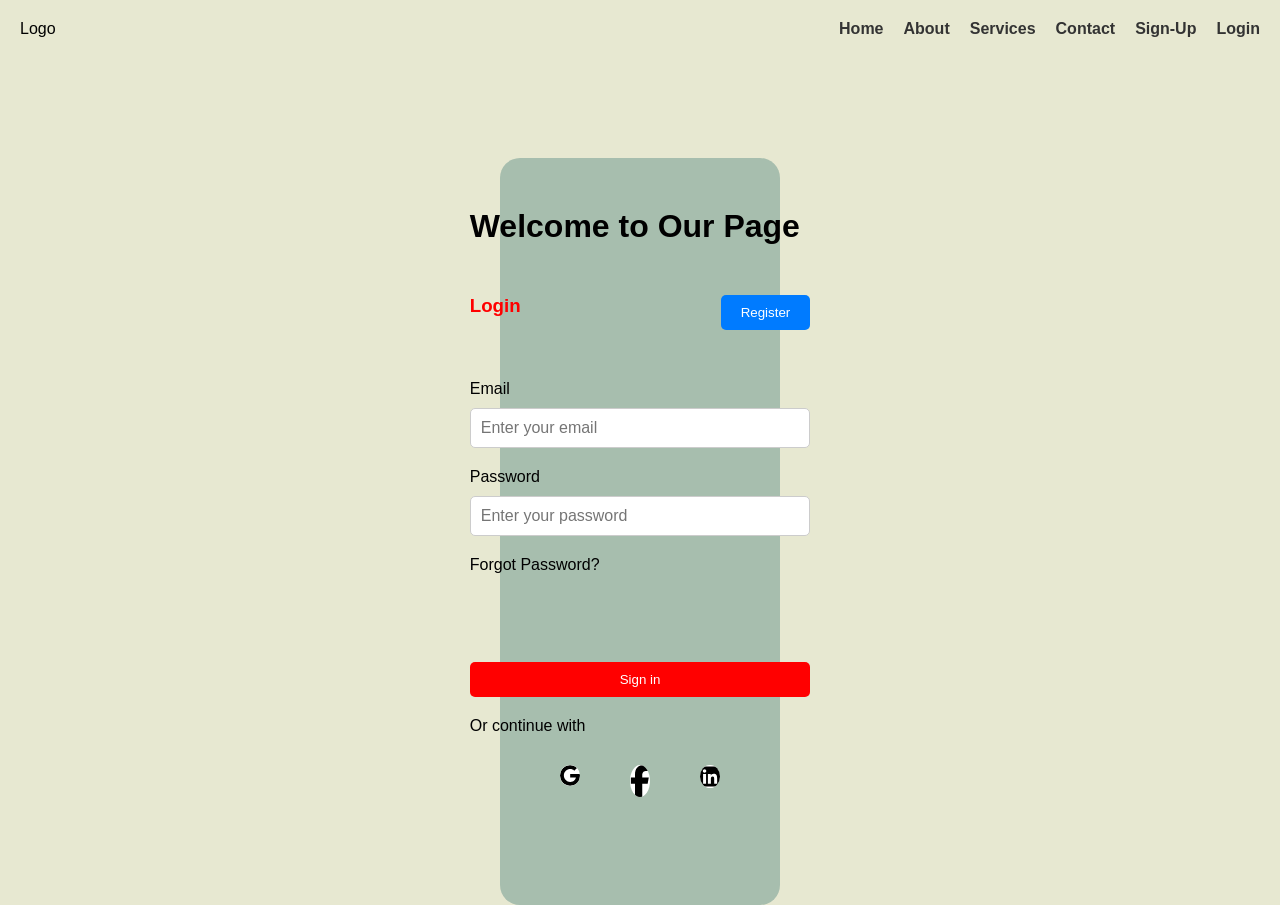
==== index.html @ ed527c01 "updated" ====
<!DOCTYPE html>
<html lang="en">
<head>
    <meta charset="UTF-8">
    <meta name="viewport" content="width=device-width, initial-scale=1.0">
    <title>Document</title>
    <link rel="stylesheet" href="/style.css">
</head>
<body>
    <div class="container">
        <nav>
            Logo
            <ul>
                <li><a href="/Home.html">Home</a></li>
                <li><a href="/About.html">About</a></li>
                <li><a href="/Services.html">Services</a></li>
                <li><a href="/Contact.html">Contact</a></li>
                <li><a href="/Sign-Up.html">Sign-Up</a></li>
                <li><a href="/Login.html">Login</a></li>
        </nav>
        <div class="cont">
            <div class="wel">
                <h1>Welcome to Our Page</h1>
                <div class="reg">
                    <h3 class="log">Login</h3>
                    <button><a href="/Login.html">Register</a></button>
                </div>
                <div class="form-container">
                    <form>
                        <label for="">Email</label>
                        <input type="email" id="email" placeholder="Enter your email" required>
                        <div class="error" id="emailError"></div>
        
                        <label for="">Password</label>
                        <input type="password" id="password" placeholder="Enter your password" required>
                        <div class="error" id="passwordError"></div>

                        <label class="lab"><a href="">Forgot Password?</a></label><br>
                        
                        <button type="submit" class="btn" id="submitBtn">Sign in</button>
                    </form>

                </div>
                <p>Or continue with</p>
                <div class="icons">
                    <div> <a href=""><img src="/Assets/google-brands.svg" alt=""></a></div>
                    <div><a href=""><img src="/Assets/facebook-f-brands.svg" alt=""></a> </div>
                    <div><a href=""><img src="/Assets/linkedin-brands.svg" alt=""></a></div>
                </div>
            </div>
        
        </div>
    </div>

    <script src="/file.js"></script>
</body>
</html>
---- style.css ----
*{
    margin: 0;
    padding: 0;
    box-sizing: border-box;
}
body{
    font-family: 'Poppins', sans-serif;
    background-color:  #e7e8d1;

}
nav{
    display: flex;
    align-items: center;
    justify-content: space-between;
    padding: 20px;
}
nav ul{
    list-style: none;
    display: flex;
    gap: 20px;
}
nav ul li a{
    text-decoration: none;
    color: #333;
    font-weight: bold;
    transition: color 0.3s;
}
nav ul li a:hover{
    color: #007BFF;
}
.cont{
    background-color: #a7beae;
    display: flex;
    justify-content: center;
    margin-top: 100px;
    border-radius: 20px;
    margin-left: 500px;
    margin-right: 500px;
    padding-top: 50px;
    padding-bottom: 40px;

}
.log{
    color: red;
}
.reg{
    display: flex;margin-top: 50px;
    gap: 200px;
}
.lab:hover{
    color: red;
}
button{
    background-color: #007BFF;
    color: white;
    border: none;
    padding: 10px 20px;
    border-radius: 5px;
    cursor: pointer;
    transition: background-color 0.3s;
   text-decoration: none;
}
button:hover{
    background-color: #0056b3;
    transition: scale 0.5s;
    transform: scale(1.05);
}
button a{
    color: white;
    text-decoration: none;
}
.form-container{
    display: flex;
    /* justify-content: center; */
    margin-top: 50px;
    gap: 100px;
}
form{
    display: flex;
    flex-direction: column;
    width: 100%;
    gap: 10px;
}
input{
    padding: 10px;
    border: 1px solid #ccc;
    border-radius: 5px;
    font-size: 16px;
}
label a{
    text-decoration: none;
    color: black;
}
.btn{
    background-color: red;
    color: white;
    border: none;
    padding: 10px 20px;
    border-radius: 5px;
    cursor: pointer;
    transition: background-color 0.3s;
   text-decoration: none;
   margin-top: 50px;
   margin-bottom: 20px;
}
.btn:hover{
    background-color: #007BFF;
    transition: scale 0.5s;
    transform: scale(1.05);
}
.icon{
    display: flex;
    gap: 20px;
   width: 30px;
}
.icons{
    display: flex;
    justify-content: center;
    margin-top: 30px;
    width: auto;
    /* border: 1px solid red; */
    gap: 50px;
    min-height: 100px;
    flex-shrink: 0;
}
.icons img{
    width: 20px;
    background-color: white;
    border-radius: 50%;
}
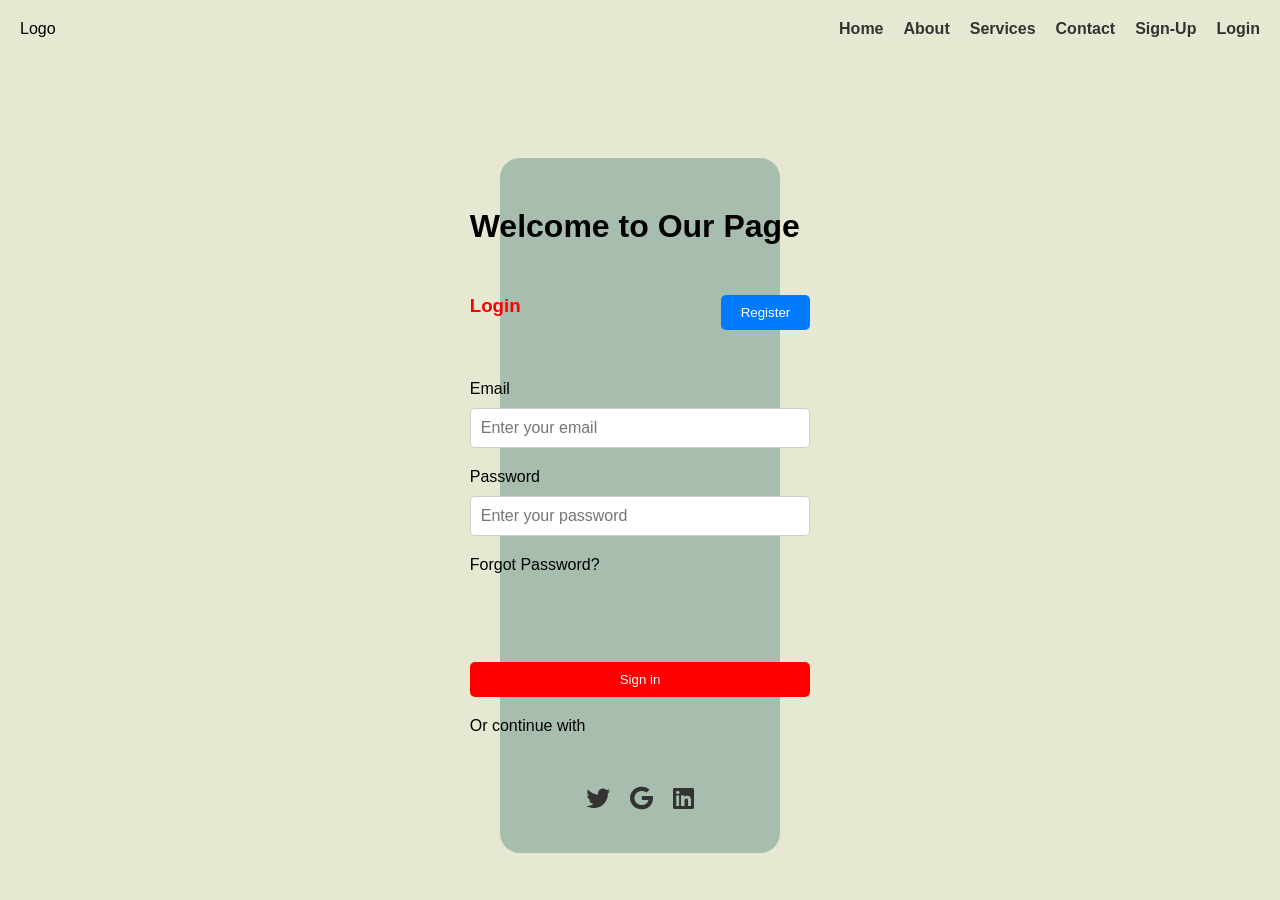
==== commit 1e4770eb: "updated" ====
--- a/index.html
+++ b/index.html
@@ -5,6 +5,7 @@
     <meta name="viewport" content="width=device-width, initial-scale=1.0">
     <title>Document</title>
     <link rel="stylesheet" href="/style.css">
+    <link rel="stylesheet" href="https://cdnjs.cloudflare.com/ajax/libs/font-awesome/6.7.2/css/all.min.css" integrity="sha512-Evv84Mr4kqVGRNSgIGL/F/aIDqQb7xQ2vcrdIwxfjThSH8CSR7PBEakCr51Ck+w+/U6swU2Im1vVX0SVk9ABhg==" crossorigin="anonymous" referrerpolicy="no-referrer" />
 </head>
 <body>
     <div class="container">
@@ -42,11 +43,11 @@
 
                 </div>
                 <p>Or continue with</p>
-                <div class="icons">
-                    <div> <a href=""><img src="/Assets/google-brands.svg" alt=""></a></div>
-                    <div><a href=""><img src="/Assets/facebook-f-brands.svg" alt=""></a> </div>
-                    <div><a href=""><img src="/Assets/linkedin-brands.svg" alt=""></a></div>
-                </div>
+                <div class="socials">
+                    <!-- <a href="#"><i class="fa-brands fa-facebook"></i></a> -->
+                    <a href="#"><i class="fa-brands fa-twitter"></i></a>
+                    <a href="#"><i class="fa-brands fa-google"></i></a>
+                    <a href="#"><i class="fa-brands fa-linkedin"></i></a>
             </div>
         
         </div>
--- a/style.css
+++ b/style.css
@@ -108,23 +108,22 @@
     transition: scale 0.5s;
     transform: scale(1.05);
 }
-.icon{
+.socials{
     display: flex;
+    align-items: center;
+    justify-content: center;
     gap: 20px;
-   width: 30px;
+    margin-top: 50px;
 }
-.icons{
-    display: flex;
-    justify-content: center;
-    margin-top: 30px;
-    width: auto;
-    /* border: 1px solid red; */
-    gap: 50px;
-    min-height: 100px;
-    flex-shrink: 0;
+.socials a{
+    text-decoration: none;
+    color: #333;
+    font-size: 24px;
+    transition: color 0.3s;
 }
-.icons img{
-    width: 20px;
-    background-color: white;
-    border-radius: 50%;
-}+.socials a:hover{
+    color: #007BFF;
+}
+.socials a i{
+    font-size: 24px;
+}
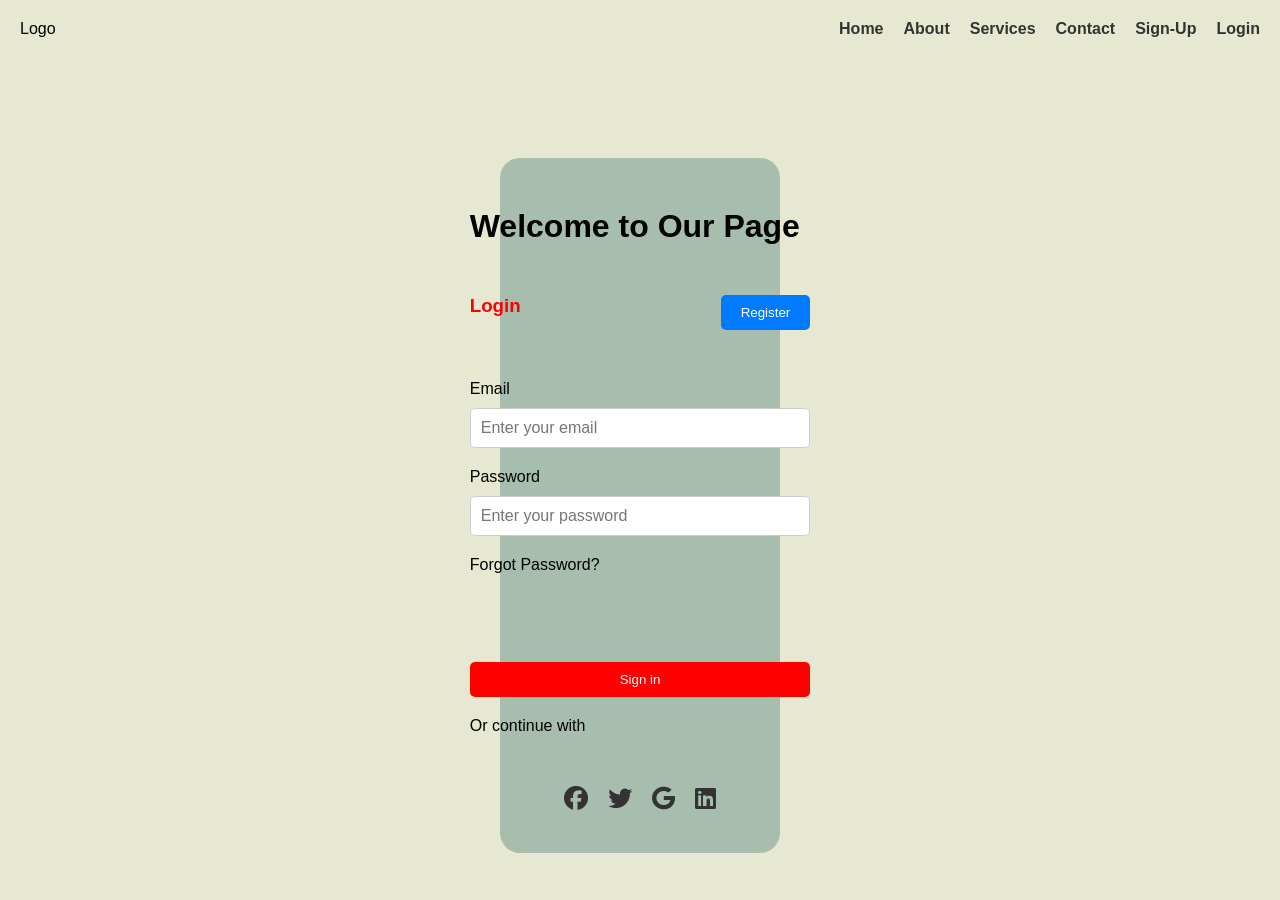
==== commit 3fedb55d: "updated" ====
--- a/index.html
+++ b/index.html
@@ -1,58 +1,64 @@
 <!DOCTYPE html>
 <html lang="en">
+
 <head>
     <meta charset="UTF-8">
     <meta name="viewport" content="width=device-width, initial-scale=1.0">
     <title>Document</title>
-    <link rel="stylesheet" href="/style.css">
-    <link rel="stylesheet" href="https://cdnjs.cloudflare.com/ajax/libs/font-awesome/6.7.2/css/all.min.css" integrity="sha512-Evv84Mr4kqVGRNSgIGL/F/aIDqQb7xQ2vcrdIwxfjThSH8CSR7PBEakCr51Ck+w+/U6swU2Im1vVX0SVk9ABhg==" crossorigin="anonymous" referrerpolicy="no-referrer" />
+    <link rel="stylesheet" href="/css/style.css">
+    <link rel="stylesheet" href="https://cdnjs.cloudflare.com/ajax/libs/font-awesome/6.7.2/css/all.min.css"
+        integrity="sha512-Evv84Mr4kqVGRNSgIGL/F/aIDqQb7xQ2vcrdIwxfjThSH8CSR7PBEakCr51Ck+w+/U6swU2Im1vVX0SVk9ABhg=="
+        crossorigin="anonymous" referrerpolicy="no-referrer" />
 </head>
+
 <body>
     <div class="container">
         <nav>
             Logo
             <ul>
-                <li><a href="/Home.html">Home</a></li>
-                <li><a href="/About.html">About</a></li>
-                <li><a href="/Services.html">Services</a></li>
-                <li><a href="/Contact.html">Contact</a></li>
-                <li><a href="/Sign-Up.html">Sign-Up</a></li>
-                <li><a href="/Login.html">Login</a></li>
+                <li><a href="/index.html">Home</a></li>
+                <li><a href="/htmlcont/About.html">About</a></li>
+                <li><a href="/htmlcont/Services.html">Services</a></li>
+                <li><a href="/htmlcont/Contact.html">Contact</a></li>
+                <li><a href="/htmlcont/Sign-Up.html">Sign-Up</a></li>
+                <li><a href="htmlcont/Login.html">Login</a></li>
         </nav>
         <div class="cont">
             <div class="wel">
                 <h1>Welcome to Our Page</h1>
                 <div class="reg">
                     <h3 class="log">Login</h3>
-                    <button><a href="/Login.html">Register</a></button>
+                    <button><a href="/htmlcont/Sign-Up.html">Register</a></button>
                 </div>
                 <div class="form-container">
                     <form>
                         <label for="">Email</label>
                         <input type="email" id="email" placeholder="Enter your email" required>
                         <div class="error" id="emailError"></div>
-        
+
                         <label for="">Password</label>
                         <input type="password" id="password" placeholder="Enter your password" required>
                         <div class="error" id="passwordError"></div>
 
                         <label class="lab"><a href="">Forgot Password?</a></label><br>
-                        
+
                         <button type="submit" class="btn" id="submitBtn">Sign in</button>
                     </form>
 
                 </div>
                 <p>Or continue with</p>
                 <div class="socials">
-                    <!-- <a href="#"><i class="fa-brands fa-facebook"></i></a> -->
+                    <a href="#"><i class="fa-brands fa-facebook"></i></a>
                     <a href="#"><i class="fa-brands fa-twitter"></i></a>
                     <a href="#"><i class="fa-brands fa-google"></i></a>
                     <a href="#"><i class="fa-brands fa-linkedin"></i></a>
+                </div>
+
             </div>
+        </div>
+
+        <script src="/file.js"></script>
         
-        </div>
-    </div>
+</body>
 
-    <script src="/file.js"></script>
-</body>
 </html>
--- a/css/style.css
+++ b/css/style.css
@@ -0,0 +1,166 @@
+*{
+    margin: 0;
+    padding: 0;
+    box-sizing: border-box;
+}
+body{
+    font-family: 'Poppins', sans-serif;
+    background-color:  #e7e8d1;
+
+}
+nav{
+    display: flex;
+    align-items: center;
+    justify-content: space-between;
+    padding: 20px;
+}
+nav ul{
+    list-style: none;
+    display: flex;
+    gap: 20px;
+}
+nav ul li a{
+    text-decoration: none;
+    color: #333;
+    font-weight: bold;
+    transition: color 0.3s;
+}
+nav ul li a:hover{
+    color: #007BFF;
+    border: 1px solid rgb(53, 27, 77);
+}
+.cont{
+    background-color: #a7beae;
+    display: flex;
+    justify-content: center;
+    margin-top: 100px;
+    border-radius: 20px;
+    margin-left: 500px;
+    margin-right: 500px;
+    padding-top: 50px;
+    padding-bottom: 40px;
+
+}
+.log{
+    color: red;
+}
+.reg{
+    display: flex;margin-top: 50px;
+    gap: 200px;
+}
+.lab:hover{
+    color: red;
+}
+button{
+    background-color: #007BFF;
+    color: white;
+    border: none;
+    padding: 10px 20px;
+    border-radius: 5px;
+    cursor: pointer;
+    transition: background-color 0.3s;
+   text-decoration: none;
+}
+button:hover{
+    background-color: #0056b3;
+    transition: scale 0.5s;
+    transform: scale(1.05);
+}
+button a{
+    color: white;
+    text-decoration: none;
+}
+.form-container{
+    display: flex;
+    /* justify-content: center; */
+    margin-top: 50px;
+    gap: 100px;
+}
+form{
+    display: flex;
+    flex-direction: column;
+    width: 100%;
+    gap: 10px;
+}
+input{
+    padding: 10px;
+    border: 1px solid #ccc;
+    border-radius: 5px;
+    font-size: 16px;
+}
+label a{
+    text-decoration: none;
+    color: black;
+}
+.btn{
+    background-color: red;
+    color: white;
+    border: none;
+    padding: 10px 20px;
+    border-radius: 5px;
+    cursor: pointer;
+    transition: 0.3s;
+   text-decoration: none;
+   margin-top: 50px;
+   margin-bottom: 20px;
+}
+button:disabled{
+    background-color: rgb(190, 199, 199);
+    cursor: not-allowed;
+}
+.btn:hover{
+    background-color: #007BFF;
+    transition: scale 0.5s;
+    transform: scale(1.05);
+}
+.error{
+    color: red;
+    font-size: 15px;
+}
+.socials{
+    display: flex;
+    align-items: center;
+    justify-content: center;
+    gap: 20px;
+    margin-top: 50px;
+}
+.socials a{
+    text-decoration: none;
+    color: #333;
+    font-size: 24px;
+    transition: color 0.3s;
+}
+.socials a:hover{
+    color: #007BFF;
+}
+.socials a i{
+    font-size: 24px;
+}
+/* ....contact section..... */
+
+.contact{
+    display: flex;
+    justify-content: center;
+    align-items: center;
+    margin-top: 100px;
+    margin-right: 500px;
+    margin-left: 500px;
+    padding: 50px;
+    background-color: #f4f4f4;
+    border-radius: 20px;
+}.contact input{
+    padding: 10px;
+    border: 1px solid #ccc;
+    border-radius: 5px;
+    font-size: 16px;
+    width: 100%;
+    height: 50px;
+}
+textarea{
+    padding: 10px;
+    border: 1px solid #ccc;
+    border-radius: 5px;
+    font-size: 16px;
+    width: 100%;
+    height: 100px;
+}
